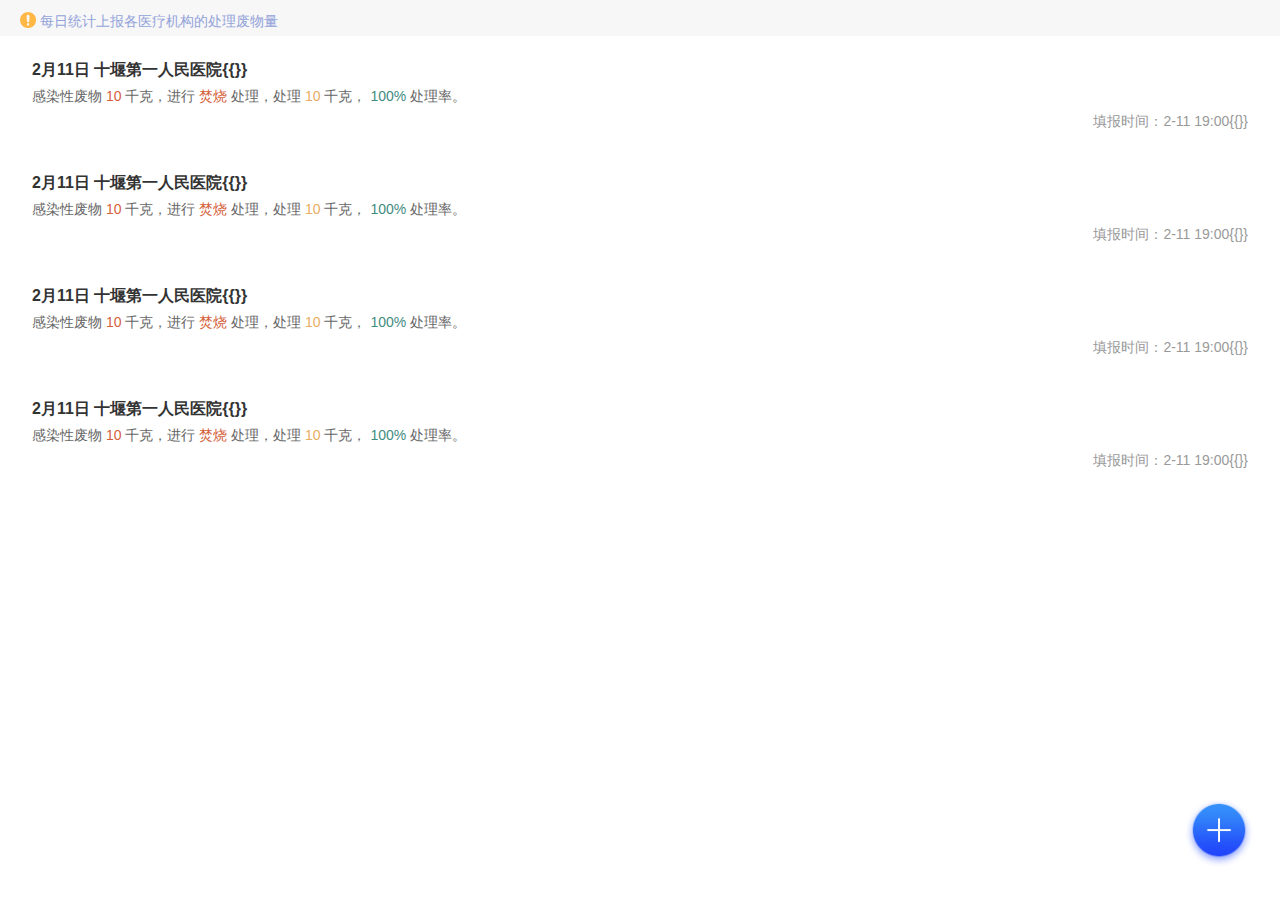
==== html/history_report.html @ 0ef29183 "纯静态展示" ====
<!DOCTYPE html>
<html>
	<head>
		<!-- author：王朝贤 / createTime：2020年2月12日 -->
		<meta charset="utf-8">
		<meta http-equiv="X-UA-Compatible" content="IE=edge">
		<meta name="viewport" content="maximum-scale=1.0,minimum-scale=1.0,user-scalable=0,width=device-width,initial-scale=1.0" />
		<meta name="format-detection" content="telephone=no,email=no,date=no,address=no">
		<title>历史填报</title>
		<!-- 引入 jquery-weui -->
		<link rel="stylesheet" type="text/css" href="../css/weui/weui.css" />
		<link rel="stylesheet" type="text/css" href="../css/jqweui/jquery-weui.css">
		<style type="text/css">
			body,
			html {
				height: 100%;
				margin: 0;
				padding: 0;
				-webkit-tap-highlight-color: transparent;
			}

			.container {
				height: 100%;
				position: relative;
			}

			.top_bar {
				height: 36px;
				position: relative;
				z-index: 999;
				background-color: #F7F7F7;
			}

			.top_title {
				position: absolute;
				top: 0;
				left: 0;
				width: 100%;
				padding: 0 20px;
				box-sizing: border-box;
				height: 36px;
				background-color: #F7F7F7;
				line-height: 36px;
				font-size: 14px;
				color: #93A3DA;
				border-radius: 2px;
				display: flex;
				display: -webkit-flex;
				align-items: center;
				-webkit-align-items: center;
				justify-content: center;
				-webkit-justify-content: center;
			}

			.icon_tips {
				width: 20px;
				min-width: 20px;
				height: 20px;
				background: url(../img/ui/2x/ts@2x.png) left bottom no-repeat;
				background-size: 16px;
			}

			.tips_content {
				width: 100%;
				height: 30px;
			}
			
			/* 主体区域 */
			.main_bar {
				height: 100%;
				overflow: hidden;
				overflow-y: auto;
			}
			
			/* 数据容器 */
			.data_container {
				padding: 0 20px;
			}
			
			.data_items {
				padding-top: 10px;
			}
			
			/* 数据个体 */
			.data_item {
				margin-bottom: 15px;
				padding: 10px 12px;
				background-color: #FFFFFF;
				border-radius: 4px;
				color: #333333;
				font-size: 14px;
			}
			
			.item_title {
				font-size: 16px;
				font-weight: 700;
				height: 28px;
				line-height: 28px;
			}
			
			.item_content {
				font-size: 14px;
				color: #666666;
				line-height: 24px;
			}
			
			.waste_type {
				color: #666666;
			}
			
			.waste_value {
				color: #D5603A;
			}
			
			.waste_func {
				color: #D5603A;
			}
			
			.dis_value {
				color: #E9AD61;
			}
			
			.dis_parcent {
				color: #3F8C81;
			}

			.item_content div {
				display: inline-block;
			}
			
			.data_time {
				text-align: right;
				color: #999999;
				font-size: 14px;
				line-height: 26px;
			}
			
			.float_btn {
				position: fixed;
				bottom: 30px;
				right: 24px;
				width: 75px;
				height: 75px;
				border-radius: 50%;
				background: url(../img/ui/2x/tj@2x.png) center no-repeat;
				background-size: 70px;
			}
			/* 超出单行显示省略号 */
			.line_ellipsis {
				white-space: nowrap;
				overflow: hidden;
				text-overflow: ellipsis;
			}
		</style>
	</head>
	<body ontouchstart>
		<div class="container" id="container">
			<!-- 顶部区域 -->
			<div class="top_bar">
				<div class="top_title line_ellipsis">
					<div class="icon_tips"></div>
					<div class="tips_content">
						每日统计上报各医疗机构的处理废物量
					</div>
				</div>
			</div>
			<!-- 主体区域 -->
			<div class="main_bar" id="mainId">
				<div class="weui-pull-to-refresh__layer">
					<div class='weui-pull-to-refresh__arrow'></div>
					<div class='weui-pull-to-refresh__preloader'></div>
					<div class="down">下拉刷新</div>
					<div class="up">释放刷新</div>
					<div class="refresh">正在刷新</div>
				</div>
				<div id="dataId" class='data_container'>
					<div class="data_items">
						<template v-for="(item,index) in dataList">
							<div class="data_item">
								<div class="item_title line_ellipsis">
									2月11日 十堰第一人民医院{{}}
								</div>
								<div class="item_content">
									<div class="waste_type">感染性废物</div>
									<div class="waste_value">10</div>
									千克，进行
									<div class="waste_func">焚烧</div>
									处理，处理
									<div class="dis_value">10</div>
									千克，
									<div class="dis_parcent">100%</div>
									处理率。
								</div>
								<div class="data_time">
									填报时间：2-11 19:00{{}}
								</div>
							</div>
						</template>
					</div>
				</div>
				<div class="weui-loadmore">
					<i class="weui-loading"></i>
					<span class="weui-loadmore__tips">正在加载</span>
				</div>
			</div>
			<div class="float_btn" onclick="fnOpenReportForm();">
			</div>
		</div>
		<script type="text/javascript" src="../js/url.js" charset="utf-8"></script>
		<script type="text/javascript" src="../js/vue.js" charset="utf-8"></script>
		<script type="text/javascript" src="../js/jquery-1.12.4-min.js" charset="utf-8"></script>
		<script type="text/javascript" src="../js/fastclick.js" charset="utf-8"></script>
		<script type="text/javascript">
			$(function() {
				FastClick.attach(document.body);
			})
		</script>
		<script type="text/javascript" src="../js/jquery-weui/jquery-weui.js" charset="utf-8"></script>
		<script type="text/javascript">
			// 是否注册操作，0：非注册；1：注册
			var first = 0;
			// 分页参数
			var pageIndex = 1, pageSize = 20;
			// 是否全部加载，false：没有；true：已全部加载
			var dataOver = false;
			
			$(".weui-loadmore").hide();
			// 绑定下拉刷新事件
			$("#mainId").pullToRefresh().on("pull-to-refresh", function() {
				setTimeout(function() {
					$("#mainId").pullToRefreshDone();
				}, 2000);
				// 页面归1，开启加载
				pageIndex = 1;
				dataOver = false;
				// 请求历史填报数据
				fnGetReportData();
			});
			// infinite 绑定上拉加载更多数据
			var loading = false;
			$("#mainId").infinite().on("infinite", function() {
				$(".weui-loadmore").show();
				if (loading) return;
				loading = true;
				setTimeout(function() {
					// $("#dataId").append(
					// 	"<p>《世界著名计算机教材精选·人工智能:一种现代的方法(第3版)》英文版有1100多页，教学内容非常丰富，不但涵盖了人工智能基础、问题求解、知识推理与规划等经典内容，而且还包括不确定知识与推理、机器学习、通讯感知与行动等专门知识的介绍。目前我们为本科生开设的学科基础必修课“人工智能导论”主要介绍其中的经典内容，而研究生必修的核心课程“人工智能原理”主要关注其中的专门知识。其实《世界著名计算机教材精选·人工智能:一种现代的方法(第3版)》也适合希望提高自身计算系统设计水平的广大应用计算技术的社会公众，对参加信息学奥林匹克竞赛和ACM程序设计竞赛的选手及其教练员也有一定的参考作用。</p>"
					// );
					// 判断是否以加载全部数据
					if(dataOver){
						// 以加载全部数据
						$.toast("没有更多数据！", "text");
						return;
					}
					pageIndex++;
					// 模拟 TODO 删除
					vue.dataList.push({})
					$(".weui-loadmore").hide();
					loading = false;
					// 请求历史填报数据 TODO 开启
					// fnGetReportData();
				}, 2000);
			});
			
			// 初始化双向绑定模型
			var vue = new Vue({
				el: '#dataId',
				data: {
					dataList: [{},{},{},{}]
				},
				methods: {
					
				}
			});
			// 页面入口
			$(function(){
				first = window.localStorage.getItem("first");
				if(first == 0){
					// 非注册，获取用户历史填报记录
					fnGetReportData();
				}
			});
			
			// 获取用户历史填报记录
			function fnGetReportData(){
				return;
				$.showLoading();
				var url = mHost + mServerName + "/getYLFWList";
				var params = {
					pageIndex: pageIndex,
					pageSize: pageSize
				}
				console.log("=== === >> 参数：" + JSON.stringify(params));
				$.ajax({
					type: "GET",
					url: url,
					data: params,
					dataType: "jsonp",
					success: function(result) {
						$.hideLoading();
						console.log("=== === >> 获取用户填报历史数据: " + JSON.stringify(result));
						if (result.code != undefined && result.code == '1') {
							// 登录成功，保存用户信息
							var data = result.data;
							if(data != undefined && data.length > 0){
								if(pageIndex == 1){
									vue.dataList = [];
									vue.dataList = data;
								} else {
									vue.dataList.concat(data);
								}
								if(loading){
									$(".weui-loadmore").hide();
									loading = false;
								}
							} else {
								dataOver = true;
								// 未获取到数据
								if(pageIndex == 1){
									$.toast("还没有填报历史数据，请填报！");
								} else {
									$.toast("没有更多数据！", "text");
								}
							}
						} else {
							// 获取数据失败
							$.toast("获取数据失败，请下拉刷新！", 'cancel');
						}
					},
					error: function(jqXHR, textStatus) {
						$.hideLoading();
						$.toast("服务异常！", 'cancel');
					}
				});
			}
			
			// 打开填报页面
			function fnOpenReportForm(){
				window.top.location.href = "./report_form.html"
			}
		</script>
	</body>
</html>
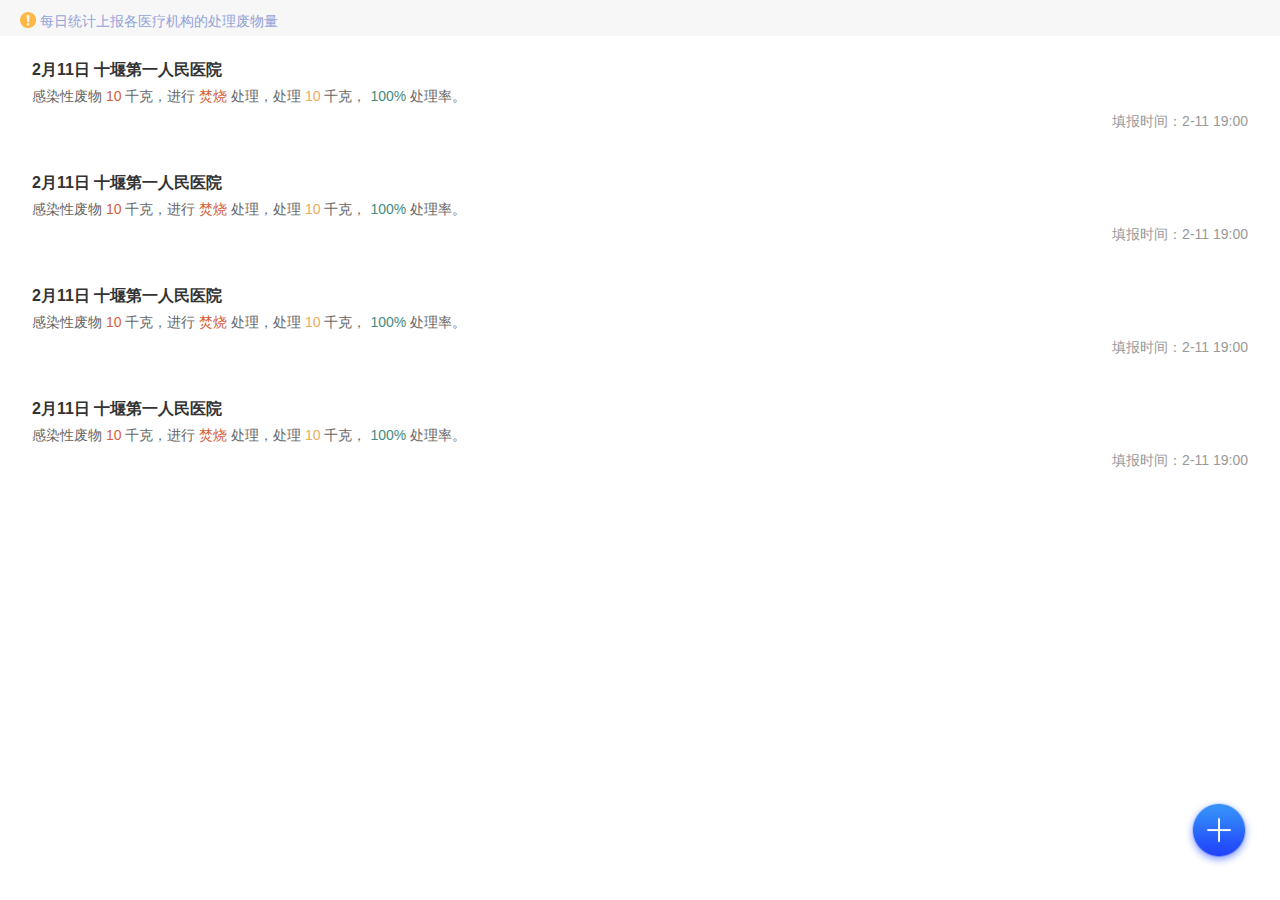
==== commit e06137c5: "对接占位符" ====
--- a/html/history_report.html
+++ b/html/history_report.html
@@ -178,7 +178,7 @@
 						<template v-for="(item,index) in dataList">
 							<div class="data_item">
 								<div class="item_title line_ellipsis">
-									2月11日 十堰第一人民医院{{}}
+									2月11日 十堰第一人民医院
 								</div>
 								<div class="item_content">
 									<div class="waste_type">感染性废物</div>
@@ -192,7 +192,7 @@
 									处理率。
 								</div>
 								<div class="data_time">
-									填报时间：2-11 19:00{{}}
+									填报时间：2-11 19:00
 								</div>
 							</div>
 						</template>
